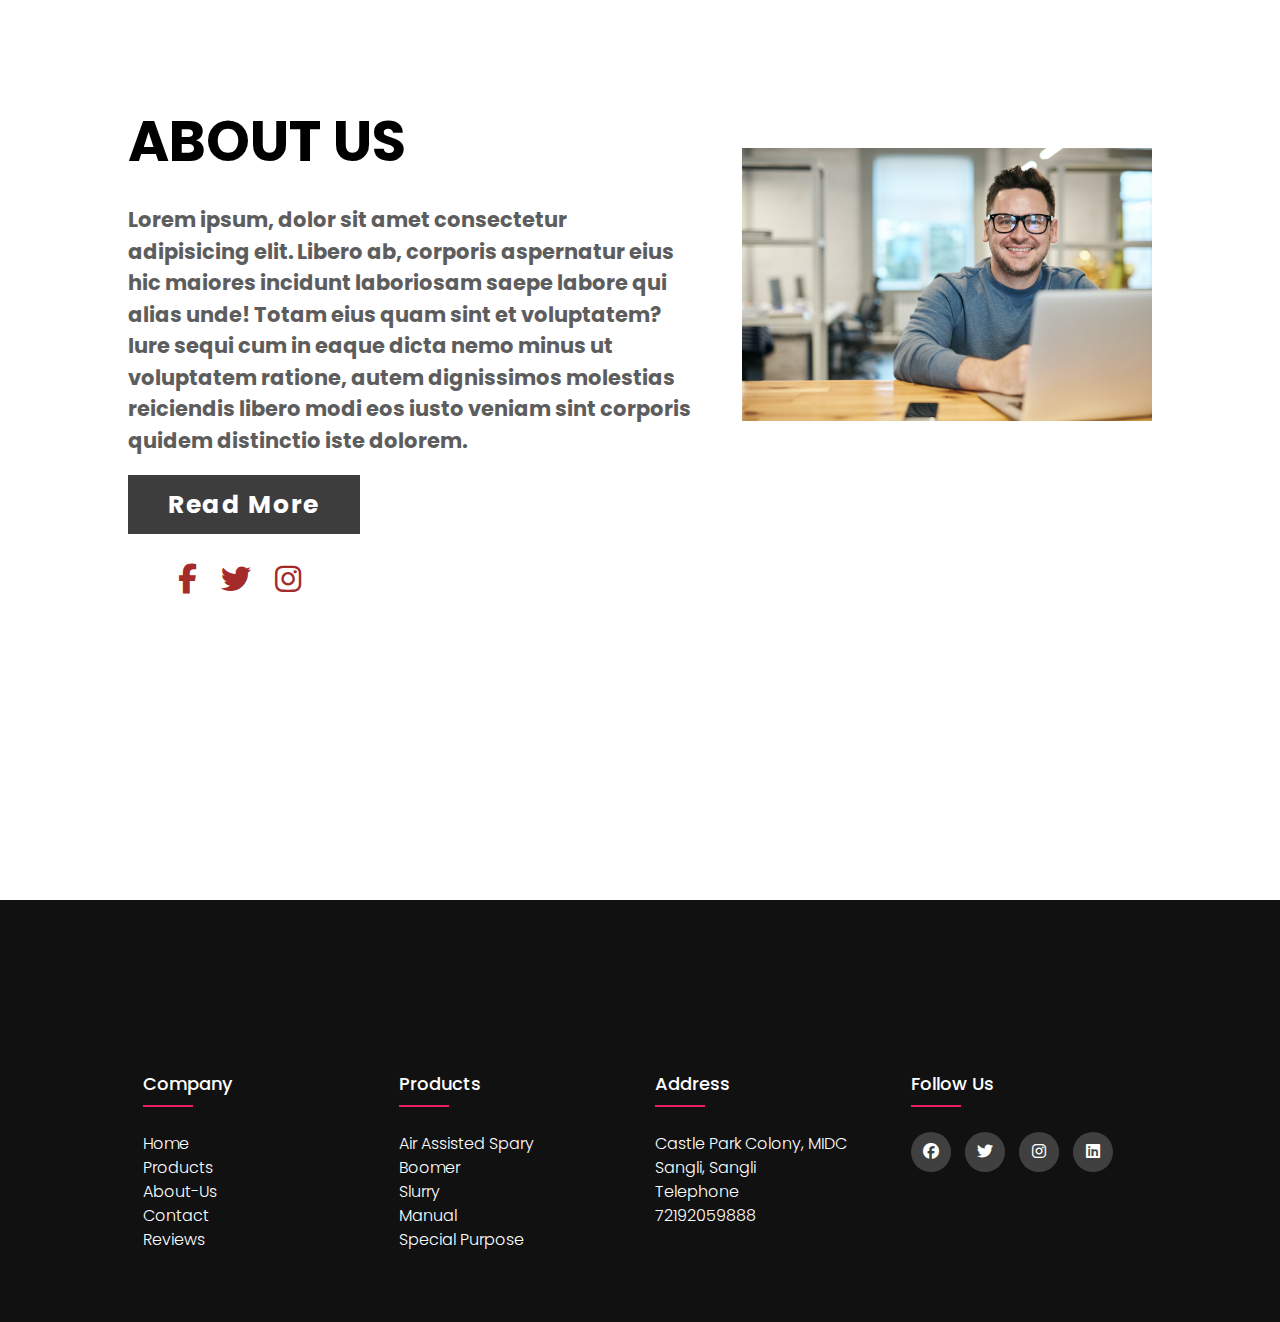
==== about-us.html @ 81175efb "first" ====
<!DOCTYPE html>
<html>
<head>
	<title>About Us Section</title>
	<meta charset="utf-8">
	<meta name="viewport" content="width=device-width, initial-scale=1.0">
	<link rel="stylesheet" href="https://pro.fontawesome.com/releases/v5.10.0/css/all.css">
	<link rel="stylesheet" type="text/css" href="css/aboutus.css">
	<link rel="stylesheet" type="text/css" href="https://cdnjs.cloudflare.com/ajax/libs/font-awesome/6.2.0/css/all.min.css">
    <link rel="stylesheet" href="css/footer.css">
</head>	
<body>
	<div class="section">
		<div class="container">
			<div class="content-section">
				<div class="title">
					<h1>About Us</h1>
				</div>
				<div class="content">
					<h3>Lorem ipsum, dolor sit amet consectetur adipisicing elit. Libero ab, corporis aspernatur eius hic maiores incidunt laboriosam saepe labore qui alias unde! Totam eius quam sint et voluptatem? Iure sequi cum in eaque dicta nemo minus ut voluptatem ratione, autem dignissimos molestias reiciendis libero modi eos iusto veniam sint corporis quidem distinctio iste dolorem.</p>
					<div class="button">
						<a href="">Read More</a>
					</div>
				</div>
				<div class="social">
					<a href=""><i class="fab fa-facebook-f"></i></a>
					<a href=""><i class="fab fa-twitter"></i></a>
					<a href=""><i class="fab fa-instagram"></i></a>
				</div>
			</div>
			<div class="image-section">
				<br>
				<br>
				<img src="img/aboutus/aboutus.jpg">
			</div>
		</div>
	</div>

	<footer class="footer">
        <div class="container">
            <div class="row">
                <div class="footer-col">
                    <h4>company</h4>
                    <ul>
                        <li> <a href="index.html"> Home

                        </a></li>
                        <li> <a href="product.html">
                            Products
                        </a></li>
                        <li> <a href="about-us.html">
                            about-us
                        </a></li>
                        <li> <a href="contact.html">
                            contact
                        </a></li>
                        <li> <a href="reviews.html">
                            reviews
                        </a></li>
                    </ul>
                </div>
                <div class="footer-col">
                    <h4>Products</h4>
                    <ul>
                        <li> <a href="product.html"> Air Assisted spary

                        </a></li>
                        <li> <a href="product.html">
                            Boomer
                        </a></li>
                        <li> <a href="product.html">
                            slurry
                        </a></li>
                        <li> <a href="product.html">
                            Manual
                        </a></li>
                        <li> <a href="product.html">
                            special Purpose
                        </a></li>
                    </ul>
                </div>

                <div class="footer-col">
                    <h4>Address</h4>
                    <ul>
                        <li> <a href="#"> Castle park colony, MIDC Sangli, Sangli
                            <br>
                        </a></li>
                        <li> <a href="#">
                            Telephone
                            <br>

                        72192059888
                        </a></li>
                        
                    </ul>
                </div>

<div class="footer-col">
    <h4>follow us</h4>
    <div class="social-links">
        <a href="#">
            <i class="fab fa-facebook"></i>
        </a>

        <a href="#">
            <i class="fab fa-twitter"></i>
        </a>

        <a href="#">
            <i class="fab fa-instagram"></i>
        </a>

        <a href="#">
            <i class="fab fa-linkedin"></i>
        </a>
    </div>
</div>
            </div>
        </div>
    </footer>


	
</body>
</html>
---- css/aboutus.css ----
@import url('https://fonts.googleapis.com/css2?family=Poppins:wght@200;300;400&display=swap');
*{
	margin:0px;
	padding:0px;
	box-sizing: border-box;
	font-family: 'Poppins', sans-serif;
}
.section{
	width: 100%;
	min-height: 100vh;
	background-color: #fff;
}
.container{
	width: 80%;
	display: block;
	margin:auto;
	padding-top: 100px;
}
.content-section{
	float: left;
	width: 55%;
}
.image-section{
	float: right;
	width: 40%;
}
.image-section img{
	width: 100%;
	height: auto;
}
.content-section .title{
	text-transform: uppercase;
	font-size: 28px;
}
.content-section .content h3{
	margin-top: 20px;
	color:#5d5d5d;
	font-size: 21px;
}
.content-section .content p{
	margin-top: 10px;
	font-family: sans-serif;
	font-size: 18px;
	line-height: 1.5;
}
.content-section .content .button{
	margin-top: 30px;
}
.content-section .content .button a{
	background-color: #3d3d3d;
	padding:12px 40px;
	text-decoration: none;
	color:#fff;
	font-size: 25px;
	letter-spacing: 1.5px;
}
.content-section .content .button a:hover{
	background-color: #a52a2a;
	color:#fff;
}
.content-section .social{
	margin: 40px 40px;
}
.content-section .social i{
	color:#a52a2a;
	font-size: 30px;
	padding:0px 10px;
}
.content-section .social i:hover{
	color:#3d3d3d;
}
@media screen and (max-width: 768px){
	.container{
	width: 80%;
	display: block;
	margin:auto;
	padding-top:50px;
}
.content-section{
	float:none;
	width:100%;
	display: block;
	margin:auto;
}
.image-section{
	float:none;
	width:100%;
	
}
.image-section img{
	width: 100%;
	height: auto;
	display: block;
	margin:auto;
}
.content-section .title{
	text-align: center;
	font-size: 19px;
}
.content-section .content .button{
	text-align: center;
}
.content-section .content .button a{
	padding:9px 30px;
}
.content-section .social{
	text-align: center;
}

}
---- css/footer.css ----
@import url('https://fonts.googleapis.com/css2?family=Poppins:ital,wght@0,100;0,200;0,500;0,700;0,800;0,900;1,100;1,200;1,300;1,400;1,600;1,700;1,800;1,900&display=swap');

body{
    line-height: 1.5;
    font-family: 'Poppins', sans-serif;
}


*{
    margin: 0;
    padding: 0;
    box-sizing: border-box;
}

.container{
    max-width: 1170px;
    /* background-color: red; */
    margin: auto;

}

.row{
    display: flex;
    flex-wrap: wrap;

}
ul{
    list-style: none;

}

.footer{
    background-color: #111111;
    padding: 70px 0;
}

.footer-col{
    width:25%;
    padding: 0 15px;
}

.footer-col h4{
    font-size: 18px;
    color: #ffffff;
    text-transform: capitalize;
    margin-bottom: 35px;
    font-weight: 500;
    position: relative;
    /* background-color: red; */
}

.footer-col h4::before{
    content: '';
    position: absolute;
    left: 0;
    bottom: -10px;
    background-color: #e91e63;
    height: 2px;
    box-sizing: border-box;
    width: 50px;
}

.footer-col ul li:not(:lastchild){
    margin-bottom: 10px;
}

.footer-col ul li a{
    font-size: 16px;
    text-transform: capitalize;
    color: #ffffff;
    text-decoration: none;
    font-weight: 300;
    color: #ffffff;
    display: block;
    transition: all 0.3s ease;
}

.footer-col ul li a:hover{
    color: #ffffff;
    padding-left: 8px;
}

.footer-col .social-links a{
    display: inline-block;
    height: 40px;
    width: 40px;
    background-color: rgba(255,255,255,0.2);
    margin: 0 10px 10px 0;
    text-align: center;
    line-height: 40px;
    border-radius: 50%;
    color: #ffffff;
    transition: all 0.5s ease;
}

.footer-col .social-links a:hover{
    color: #24262b;
    background-color: #ffffff;
}


@media(max-width:767px){
    .footer-col{
        width: 50%;
        margin-bottom: 30px;

    }


}

@media(max-width: 574px){
    .footer-col{
        width: 100%;
       

    }

    
}
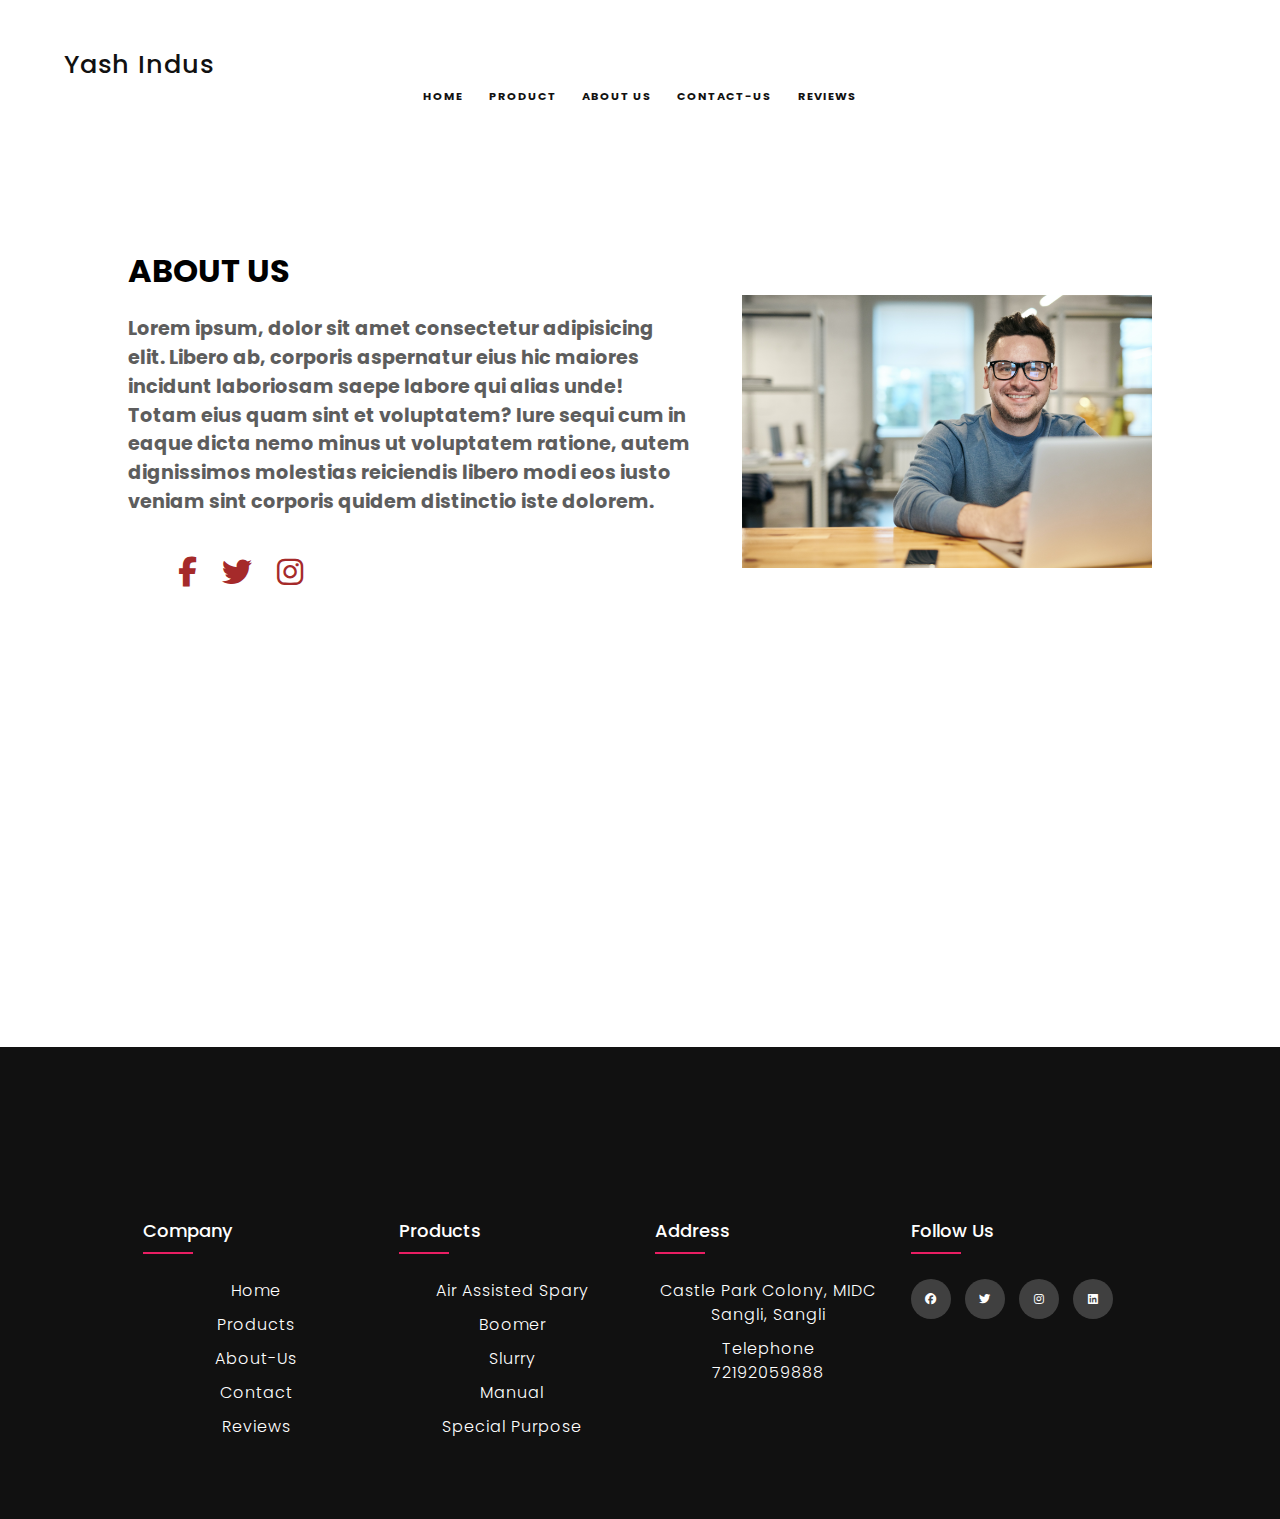
==== commit c601ae6e: "nav bar added" ====
--- a/about-us.html
+++ b/about-us.html
@@ -10,6 +10,20 @@
     <link rel="stylesheet" href="css/footer.css">
 </head>	
 <body>
+    <nav>
+        <a href="index.html" class="brand">
+            Yash Indus
+        </a>
+  
+        <ul class="menu">
+            <li> <a href="index.html"> Home </a></li>
+            <li> <a href="product.html"> Product </a></li>
+            <li> <a href="about-us.html"> About Us </a></li>
+            <li> <a href="contact.html"> Contact-Us </a></li>
+            <li> <a href="reviews.html"> Reviews </a></li>
+            
+        </ul>
+    </nav>
 	<div class="section">
 		<div class="container">
 			<div class="content-section">
@@ -18,9 +32,6 @@
 				</div>
 				<div class="content">
 					<h3>Lorem ipsum, dolor sit amet consectetur adipisicing elit. Libero ab, corporis aspernatur eius hic maiores incidunt laboriosam saepe labore qui alias unde! Totam eius quam sint et voluptatem? Iure sequi cum in eaque dicta nemo minus ut voluptatem ratione, autem dignissimos molestias reiciendis libero modi eos iusto veniam sint corporis quidem distinctio iste dolorem.</p>
-					<div class="button">
-						<a href="">Read More</a>
-					</div>
 				</div>
 				<div class="social">
 					<a href=""><i class="fab fa-facebook-f"></i></a>
--- a/css/aboutus.css
+++ b/css/aboutus.css
@@ -1,9 +1,91 @@
-@import url('https://fonts.googleapis.com/css2?family=Poppins:wght@200;300;400&display=swap');
+@import url('https://fonts.googleapis.com/css2?family=Roboto+Slab&display=swap');
+
+:root {
+	--accent: #feb57b;
+	--spacing: 2.5em;
+
+}
+
 *{
 	margin:0px;
 	padding:0px;
 	box-sizing: border-box;
 	font-family: 'Poppins', sans-serif;
+
+}
+
+a{
+	color: #111;
+	text-decoration: none;
+	text-transform: uppercase;
+	font-size: 0.7em;
+	letter-spacing: 1px;
+	transition: 0.3s;
+	font-weight: bold;
+ 
+}
+
+ul{
+	list-style-type: none;
+	padding: 0;
+	text-align: center;
+}
+
+
+nav{
+	margin-top: 2.8rem;  
+	margin-bottom: var(--spacing);
+	width: 100%;
+	font-size: 1rem;
+	font-weight: bold;
+}
+
+
+ul a, ul span{
+	background-image: linear-gradient(
+			0deg, #111, #111
+	);
+
+	background-repeat: no-repeat;
+	background-size: 0 2px;
+	padding-bottom: 10px;
+	background-position: 50% bottom;
+
+}
+
+ul a:hover,
+ul span:hover,
+.controls span:hover,
+.controls span:hover,
+.search:focus{
+	 background-size: 100% 2px;
+	 background-image: linear-gradient(
+			 0deg, var(--accent), var(--accent)
+	 );
+
+}
+
+nav span{cursor: pointer;}
+
+.brand {
+	 text-transform: capitalize;
+	 font-size: 1.6em;
+	 font-weight: 500;
+	 margin-left: 4rem;
+}
+
+nav li {
+	 display: inline-block;
+	 margin: 0 0.7em;
+
+}
+
+h1{
+	font-size: 2rem;
+}
+
+h3{
+	font-size: 0.8rem;
 }
 .section{
 	width: 100%;
@@ -30,17 +112,17 @@
 }
 .content-section .title{
 	text-transform: uppercase;
-	font-size: 28px;
+	font-size: 1.6rem;
 }
 .content-section .content h3{
 	margin-top: 20px;
 	color:#5d5d5d;
-	font-size: 21px;
+	font-size: 1.2rem;
 }
 .content-section .content p{
 	margin-top: 10px;
 	font-family: sans-serif;
-	font-size: 18px;
+	font-size: 1rem;
 	line-height: 1.5;
 }
 .content-section .content .button{
@@ -51,7 +133,7 @@
 	padding:12px 40px;
 	text-decoration: none;
 	color:#fff;
-	font-size: 25px;
+	font-size: 1.6rem;
 	letter-spacing: 1.5px;
 }
 .content-section .content .button a:hover{
@@ -95,7 +177,7 @@
 }
 .content-section .title{
 	text-align: center;
-	font-size: 19px;
+	font-size: 1rem;
 }
 .content-section .content .button{
 	text-align: center;
